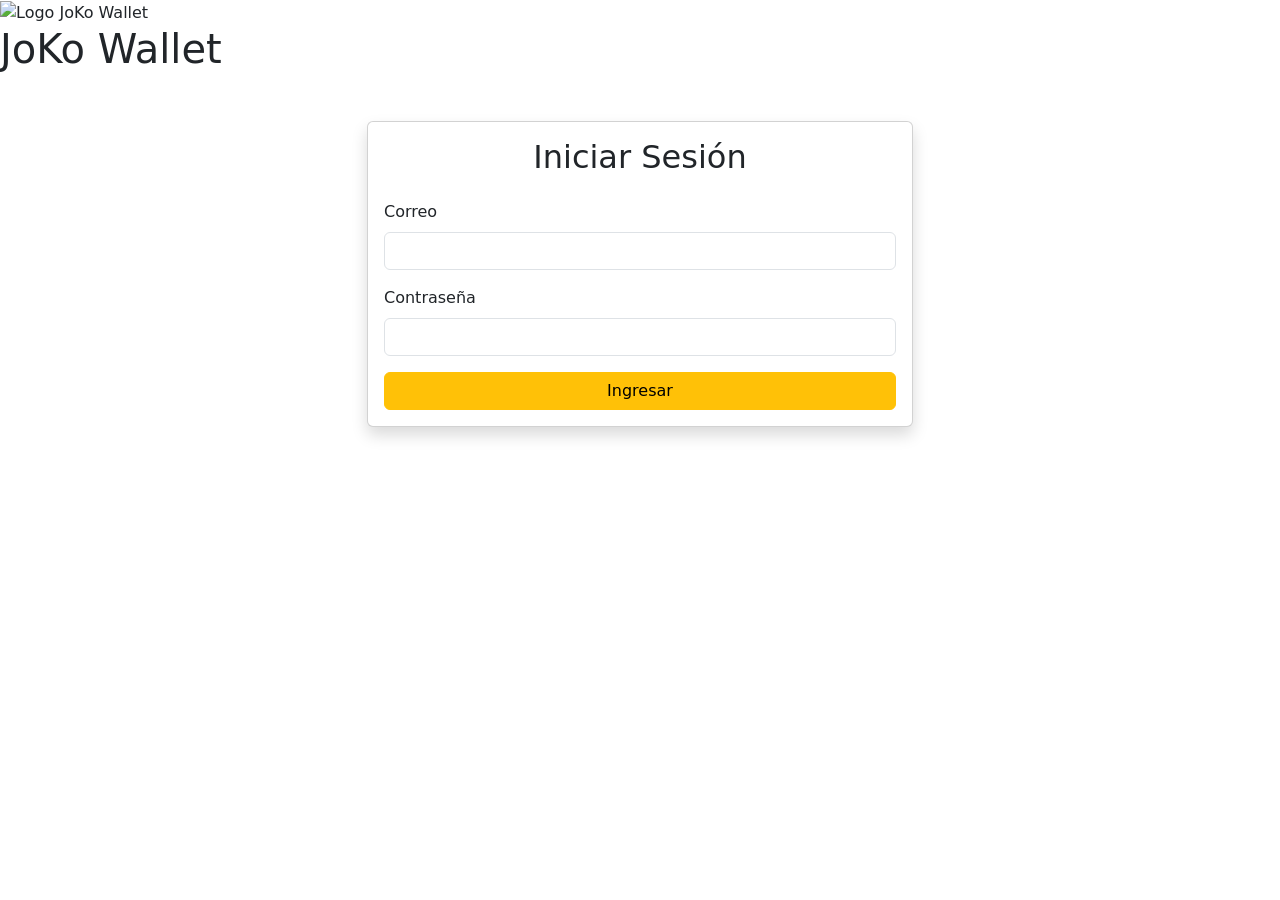
==== login.html @ 9eb7c9ed "Add files via upload" ====
<!DOCTYPE html>
<html lang="es">

<head>
    <meta charset="UTF-8">
    <title>JoKo Wallet - Login</title>
    <link rel="stylesheet" href="../assets/css/estilo.css">
    <link href="https://cdn.jsdelivr.net/npm/bootstrap@5.3.3/dist/css/bootstrap.min.css" rel="stylesheet">
</head>

<body>

    <header>
        <img src="../assets/img/JoKo_Wallet_100x100.png" alt="Logo JoKo Wallet">
        <h1>JoKo Wallet</h1>
    </header>

    <main>
        <main class="container mt-5">

            <div class="row justify-content-center">

                <div class="col-md-6">

                    <div class="card shadow">

                        <div class="card-body">

                            <h2 class="text-center mb-4">
                                Iniciar Sesión
                            </h2>

                            <form id="loginForm">

                                <div class="mb-3">
                                    <label class="form-label">
                                        Correo
                                    </label>

                                    <input type="email" class="form-control" id="email" required>
                                </div>

                                <div class="mb-3">
                                    <label class="form-label">
                                        Contraseña
                                    </label>

                                    <input type="password" class="form-control" id="password" required>
                                </div>

                                <button type="submit" class="btn btn-warning w-100">

                                    Ingresar

                                </button>

                            </form>

                        </div>

                    </div>

                </div>

            </div>

        </main>
        </form>
    </main>
    <script src="https://code.jquery.com/jquery-3.7.1.min.js"></script>
    <script src="assets/js/script.js"></script>
<script src="https://cdn.jsdelivr.net/npm/bootstrap@5.3.3/dist/js/bootstrap.bundle.min.js"></script>
</body>

</html>
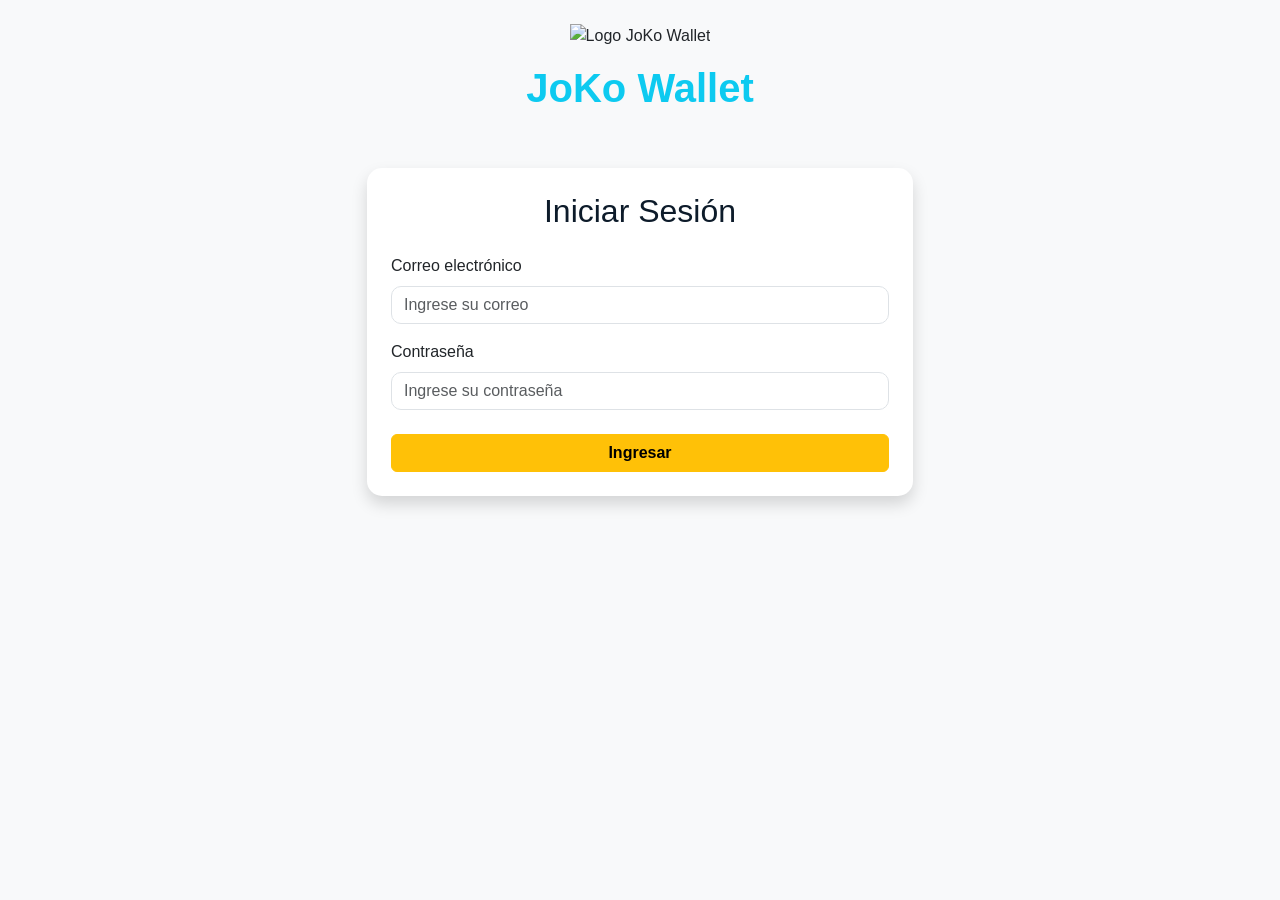
==== commit d72798fa: "Update login.html" ====
--- a/login.html
+++ b/login.html
@@ -3,60 +3,78 @@
 
 <head>
     <meta charset="UTF-8">
+    <meta name="viewport" content="width=device-width, initial-scale=1.0">
+
     <title>JoKo Wallet - Login</title>
-    <link rel="stylesheet" href="../assets/css/estilo.css">
+
+    <!-- Bootstrap -->
     <link href="https://cdn.jsdelivr.net/npm/bootstrap@5.3.3/dist/css/bootstrap.min.css" rel="stylesheet">
+
+    <!-- Estilos -->
+    <link rel="stylesheet" href="estilo.css">
+
+    <!-- Favicon -->
+    <link rel="icon" type="image/png" href="favicon.png">
 </head>
 
-<body>
+<body class="bg-light">
 
-    <header>
-        <img src="../assets/img/JoKo_Wallet_100x100.png" alt="Logo JoKo Wallet">
-        <h1>JoKo Wallet</h1>
+    <!-- Encabezado -->
+    <header class="text-center py-4">
+        <img src="logo.png"
+             alt="Logo JoKo Wallet"
+             width="120"
+             class="mb-3 img-fluid">
+
+        <h1 class="text-info fw-bold">JoKo Wallet</h1>
     </header>
 
-    <main>
-        <main class="container mt-5">
+    <!-- Formulario -->
+    <main class="container mt-4">
 
-            <div class="row justify-content-center">
+        <div class="row justify-content-center">
 
-                <div class="col-md-6">
+            <div class="col-md-6">
 
-                    <div class="card shadow">
+                <div class="card shadow">
 
-                        <div class="card-body">
+                    <div class="card-body p-4">
 
-                            <h2 class="text-center mb-4">
-                                Iniciar Sesión
-                            </h2>
+                        <h2 class="text-center mb-4">
+                            Iniciar Sesión
+                        </h2>
 
-                            <form id="loginForm">
+                        <form id="loginForm">
 
-                                <div class="mb-3">
-                                    <label class="form-label">
-                                        Correo
-                                    </label>
+                            <div class="mb-3">
+                                <label for="email" class="form-label">
+                                    Correo electrónico
+                                </label>
 
-                                    <input type="email" class="form-control" id="email" required>
-                                </div>
+                                <input type="email"
+                                       class="form-control"
+                                       id="email"
+                                       placeholder="Ingrese su correo"
+                                       required>
+                            </div>
 
-                                <div class="mb-3">
-                                    <label class="form-label">
-                                        Contraseña
-                                    </label>
+                            <div class="mb-4">
+                                <label for="password" class="form-label">
+                                    Contraseña
+                                </label>
 
-                                    <input type="password" class="form-control" id="password" required>
-                                </div>
+                                <input type="password"
+                                       class="form-control"
+                                       id="password"
+                                       placeholder="Ingrese su contraseña"
+                                       required>
+                            </div>
 
-                                <button type="submit" class="btn btn-warning w-100">
+                            <button type="submit" class="btn btn-warning w-100 fw-bold">
+                                Ingresar
+                            </button>
 
-                                    Ingresar
-
-                                </button>
-
-                            </form>
-
-                        </div>
+                        </form>
 
                     </div>
 
@@ -64,12 +82,19 @@
 
             </div>
 
-        </main>
-        </form>
+        </div>
+
     </main>
+
+    <!-- jQuery -->
     <script src="https://code.jquery.com/jquery-3.7.1.min.js"></script>
-    <script src="assets/js/script.js"></script>
-<script src="https://cdn.jsdelivr.net/npm/bootstrap@5.3.3/dist/js/bootstrap.bundle.min.js"></script>
+
+    <!-- Script del proyecto -->
+    <script src="script.js"></script>
+
+    <!-- Bootstrap JS -->
+    <script src="https://cdn.jsdelivr.net/npm/bootstrap@5.3.3/dist/js/bootstrap.bundle.min.js"></script>
+
 </body>
 
-</html>+</html>
--- a/estilo.css
+++ b/estilo.css
@@ -0,0 +1,102 @@
+*{
+    margin:0;
+    padding:0;
+    box-sizing:border-box;
+}
+
+body{
+    background:#f4f8fb;
+    font-family:Arial, Helvetica, sans-serif;
+}
+
+.navbar{
+    box-shadow:0 2px 10px rgba(0,0,0,.1);
+}
+
+.navbar-brand{
+    font-size:1.4rem;
+}
+
+.card{
+    border:none;
+    border-radius:15px;
+    overflow:hidden;
+}
+
+.card-header{
+    font-weight:bold;
+}
+
+.card-body{
+    padding:25px;
+}
+
+#saldo{
+    color:#00BFFF;
+    font-weight:bold;
+}
+
+#saldoActual{
+    color:#00BFFF;
+    font-weight:bold;
+}
+
+.btn-warning{
+    font-weight:bold;
+}
+
+.btn-primary{
+    font-weight:bold;
+}
+
+.btn-success{
+    font-weight:bold;
+}
+
+.list-group-item{
+    padding:15px;
+    border-left:5px solid #FFD700;
+    margin-bottom:10px;
+    border-radius:8px;
+}
+
+#listaContactos li{
+    margin-top:10px;
+}
+
+.modal-content{
+    border-radius:15px;
+}
+
+input.form-control{
+    border-radius:10px;
+}
+
+h1,h2,h3,h4,h5{
+    color:#0D1B2A;
+}
+
+footer{
+    margin-top:40px;
+    text-align:center;
+}
+
+@media(max-width:768px){
+
+    .card{
+        margin-bottom:20px;
+    }
+
+    h1{
+        font-size:1.8rem;
+    }
+
+    h2{
+        font-size:1.5rem;
+    }
+
+    .navbar-brand{
+        font-size:1.2rem;
+    }
+
+}
